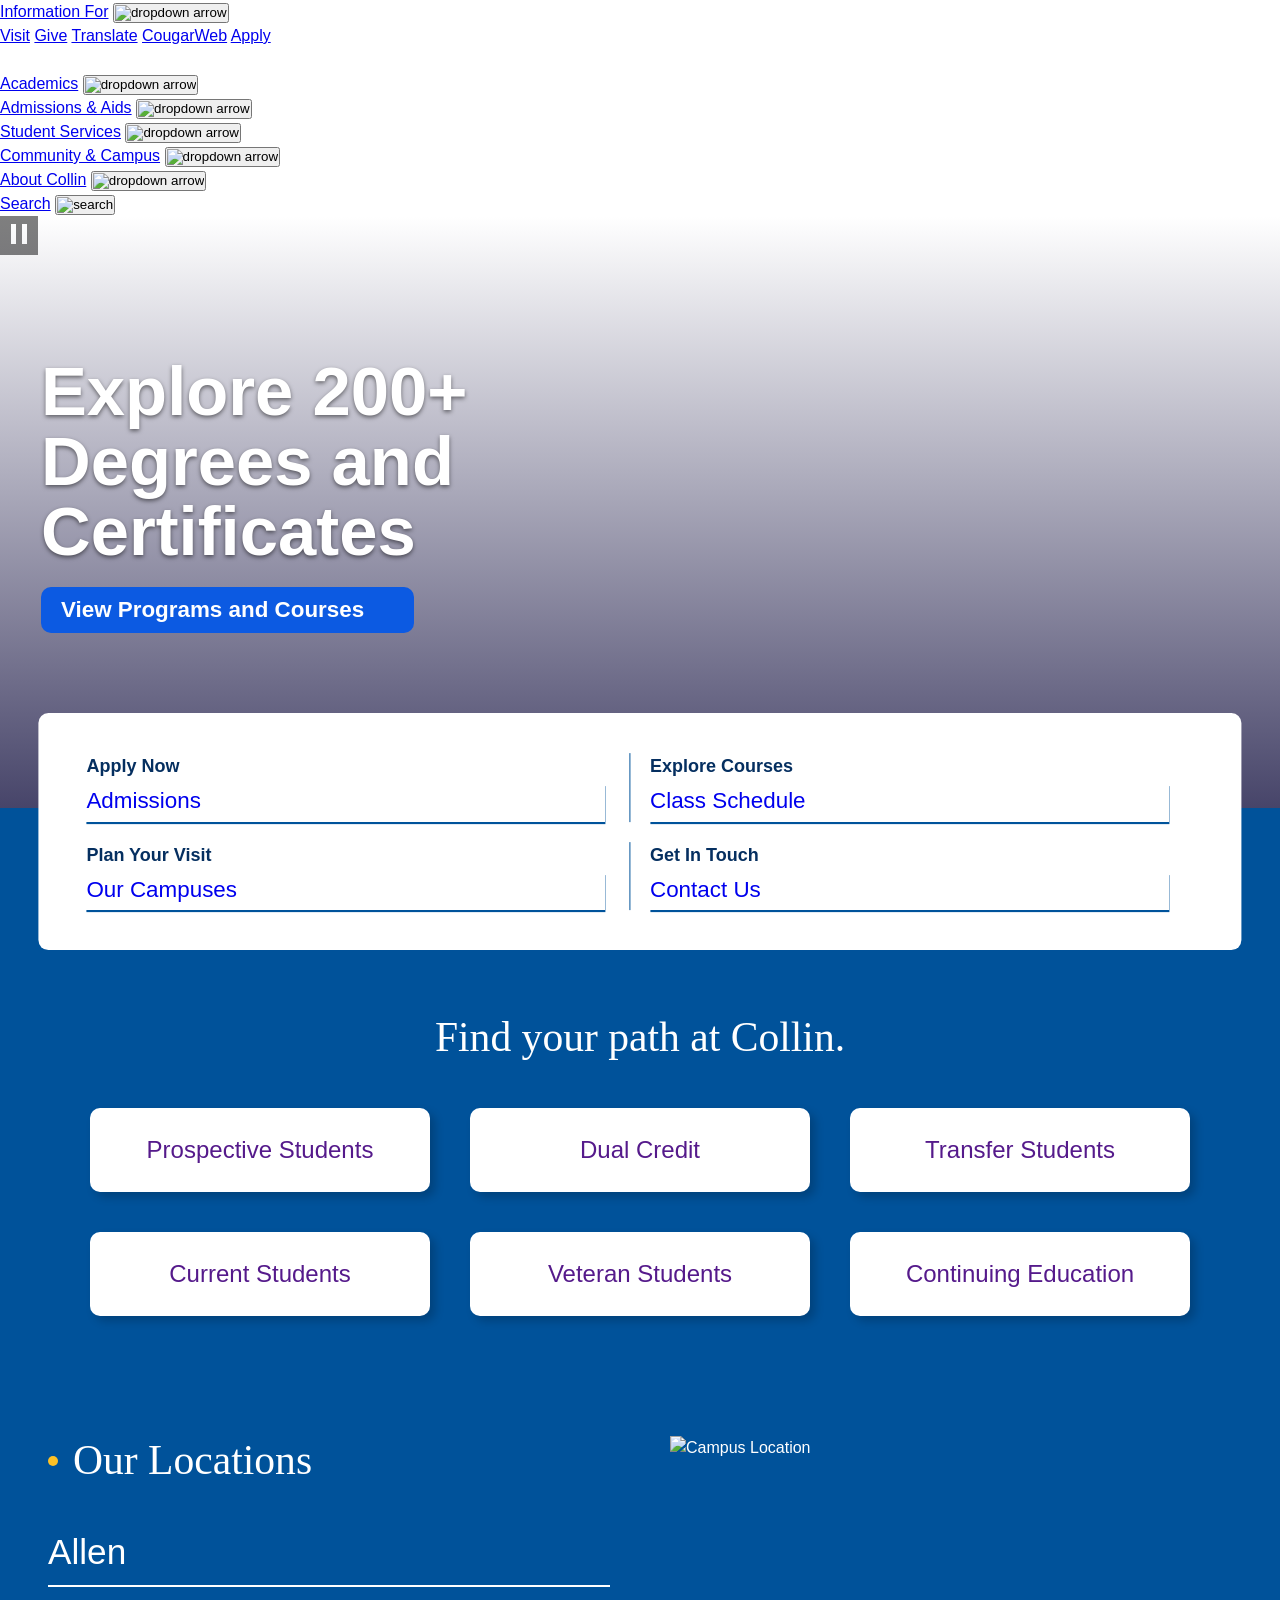
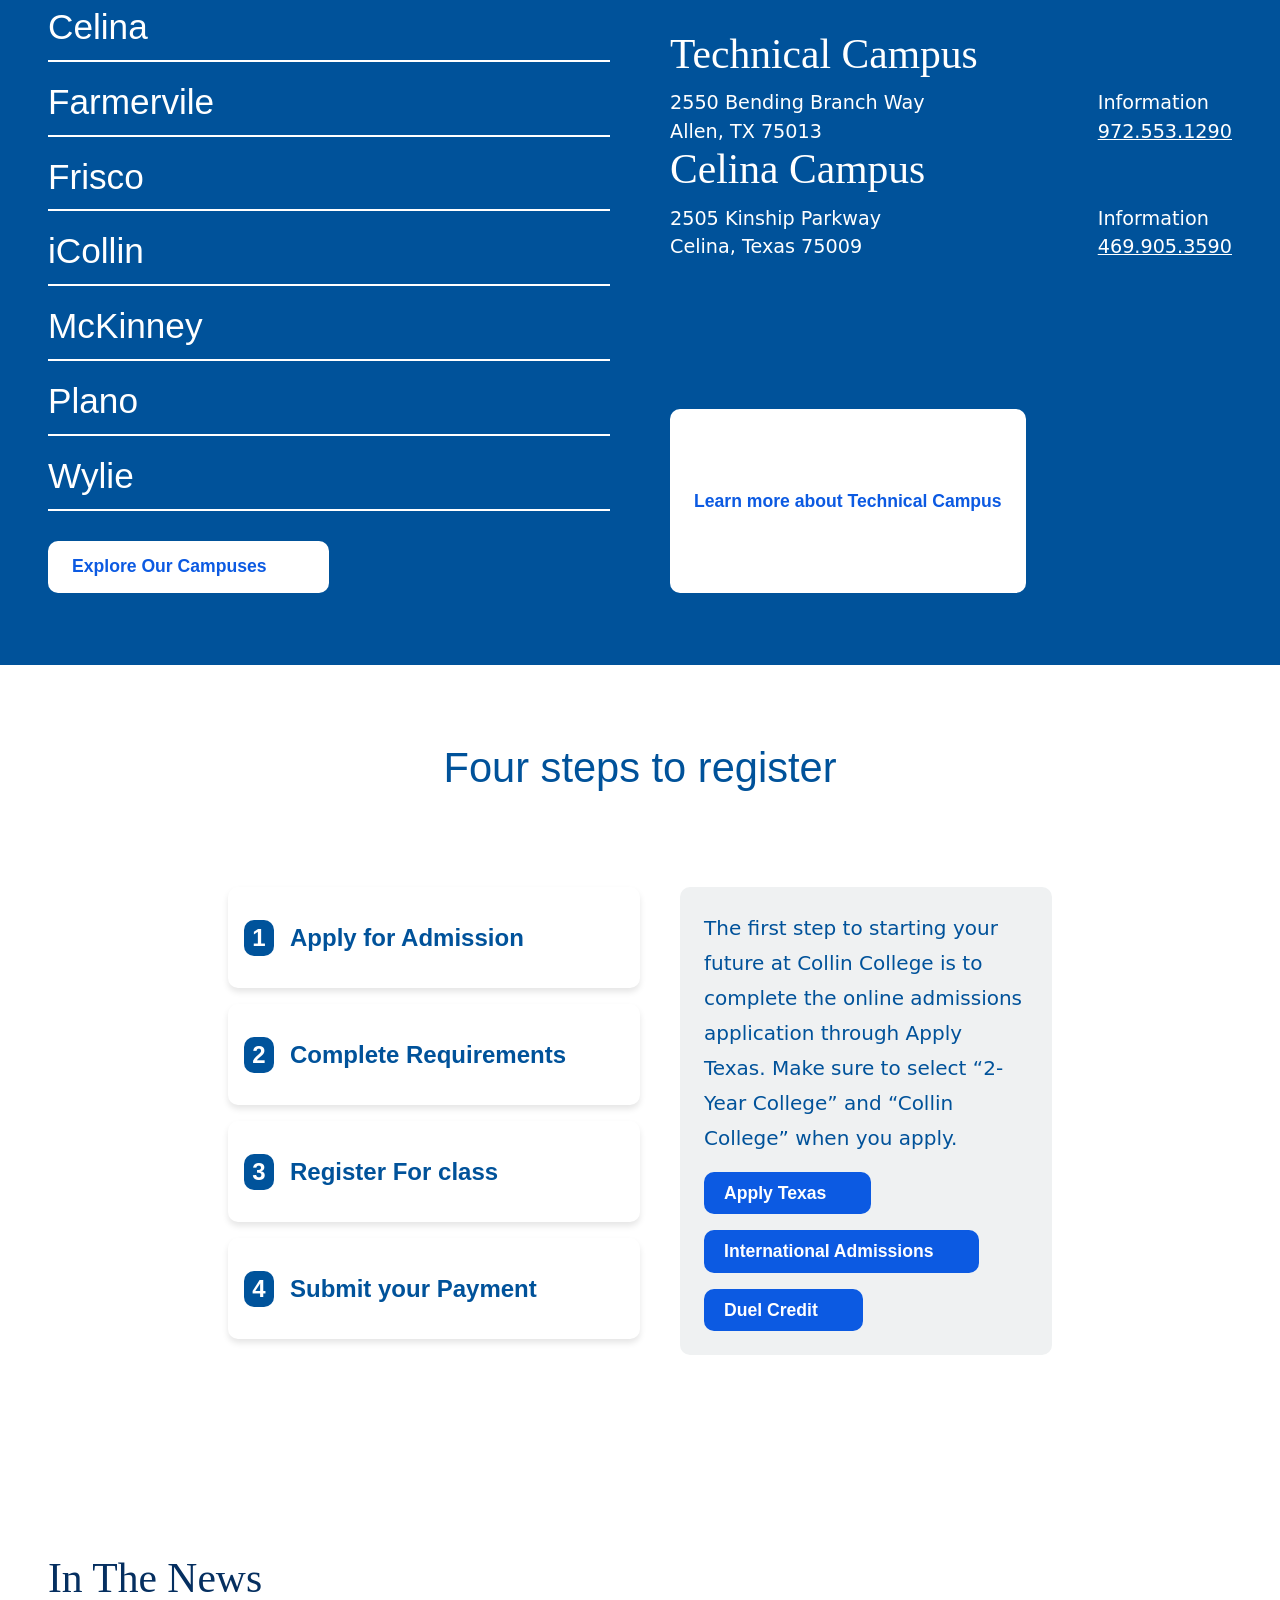
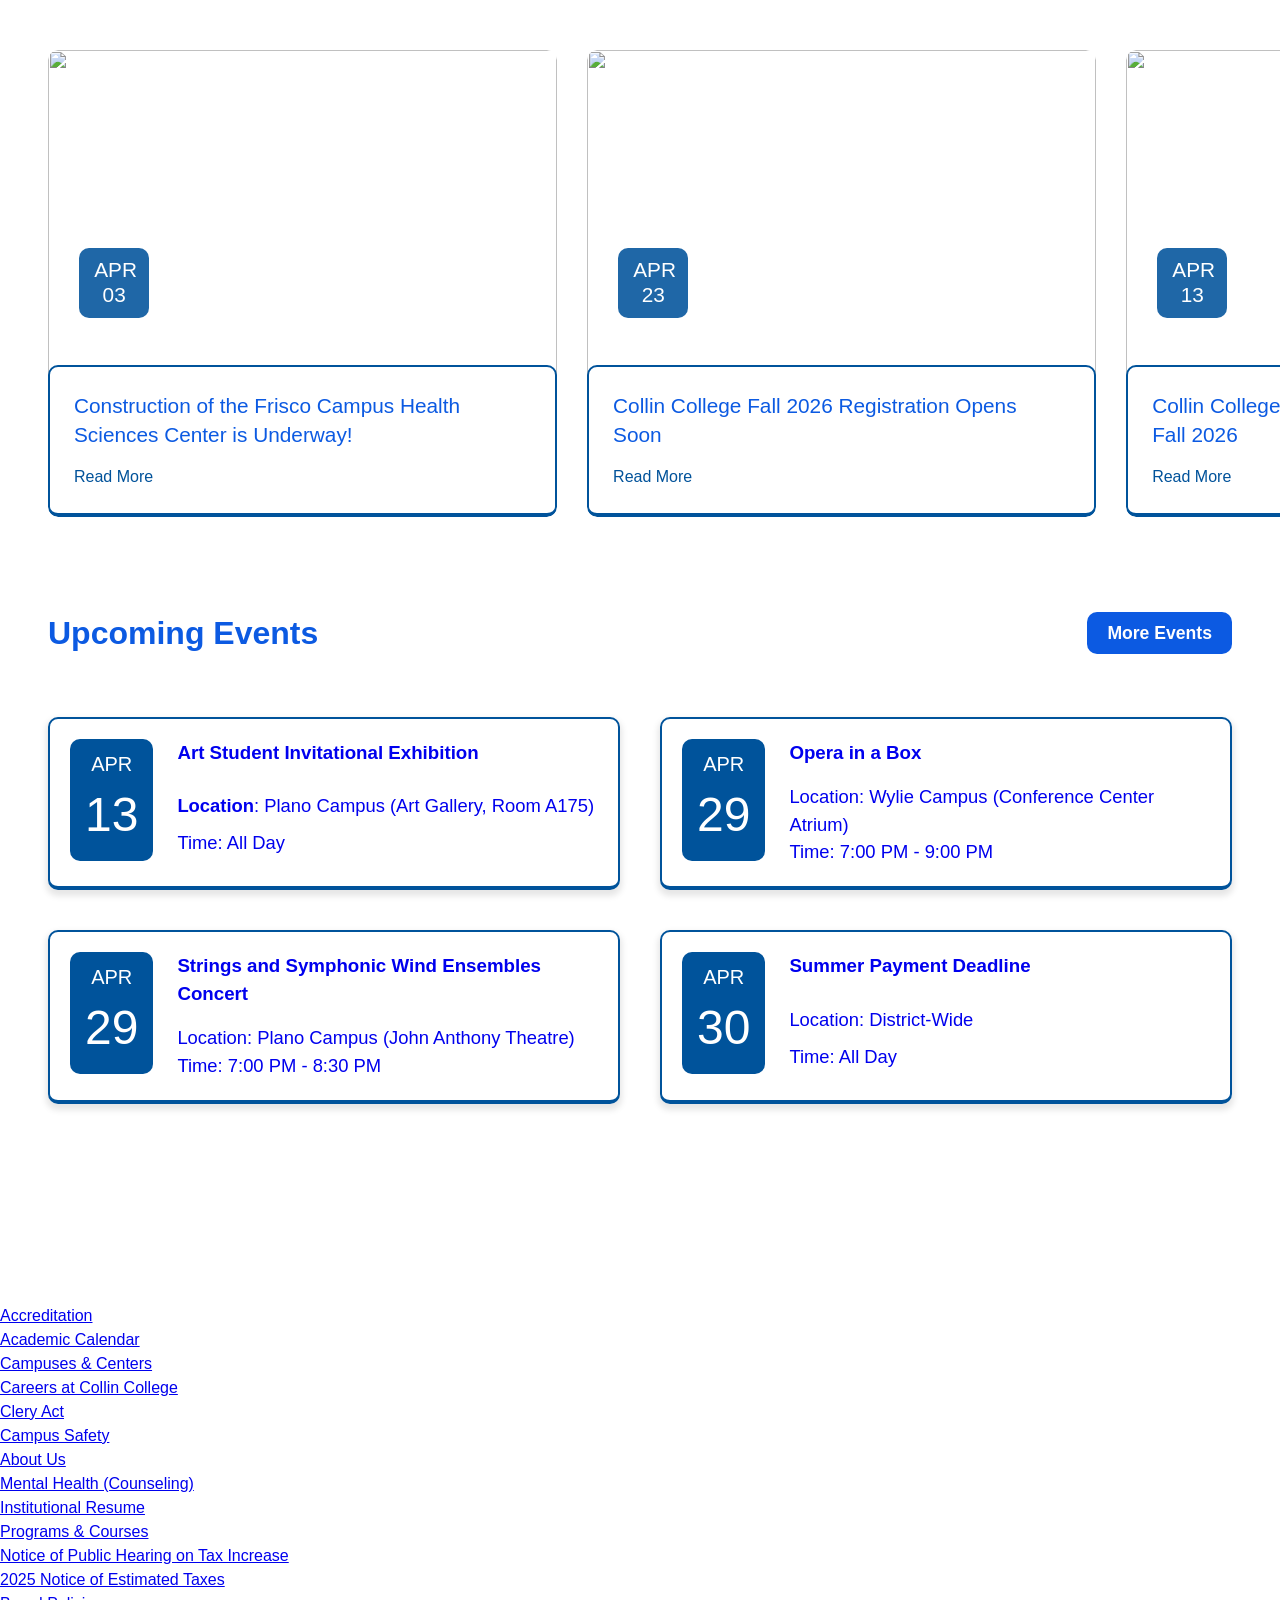
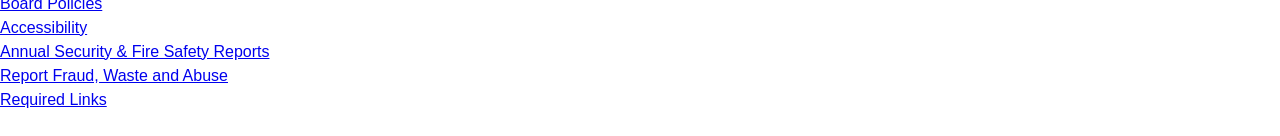
==== index.html @ 06399520 "123" ====
<!DOCTYPE html>
<html lang="en">
<head>
    <meta charset="UTF-8">
    <meta name="viewport" content="width=device-width, initial-scale=1.0">
    <title>Home | Collin College</title>
    <link rel="icon" type="image/x-icon" href="Resources/icons/weblogo.png">
    <link rel="stylesheet" href="style/base.css">
    <link rel="stylesheet" href="style/layout.css">
    <link rel="stylesheet" href="style/main.css"> 
</head>
<body>
    <div class="header">
        <div class="bar-links">
            <div class="bar__container">
                <div class="bar__group">
                    <a href="#">Information For</a>
                    <button class="bar-dropdown-button">
                        <img src="Resources/icons/right-arrow.png" alt="dropdown arrow">
                    </button>
                </div>
                <a href="#">Visit</a>   
                <a href="#">Give</a>
                <a href="#">Translate</a>
                <a href="CougarWeb.html" class="utility-bar-link ">CougarWeb</a>
                <a href="#" class="utility-bar-link ">Apply</a>
            </div>
        </div>

        <div class="header-contain">
            <a href="index.html">
                <img src="Resources/icons/logo.png" alt="">
            </a>
            <div class="header-items">
                <div class="main__links">
                    <a href="#">Academics</a>
                    <button class="links-dropdown-button">
                        <img src="Resources/icons/right-arrow.png" alt="dropdown arrow">
                    </button>
                </div>
                <div class="main__links">
                    <a href="#">Admissions & Aids</a>
                    <button class="links-dropdown-button">
                        <img src="Resources/icons/right-arrow.png" alt="dropdown arrow">
                    </button>
                </div>
                <div class="main__links">
                    <a href="#">Student Services</a>
                    <button class="links-dropdown-button">
                        <img src="Resources/icons/right-arrow.png" alt="dropdown arrow">
                    </button>
                </div>
                <div class="main__links">
                    <a href="#">Community & Campus</a>
                    <button class="links-dropdown-button">
                        <img src="Resources/icons/right-arrow.png" alt="dropdown arrow">
                    </button>
                </div>
                <div class="main__links">
                    <a href="About_us.html">About Collin</a>
                    <button class="links-dropdown-button">
                        <img src="Resources/icons/right-arrow.png" alt="dropdown arrow">
                    </button>
                </div>
                <div class="main__links">
                    <a href="#">Search</a>
                    <button class="links-dropdown-button">
                        <img src="Resources/icons/magnifying-glass.png" id="search-img" alt="search">
                    </button>
                </div>
                
            </div>
        </div>
    </div>
    
    <div class="gradient-banner">
        <div class="banner-video">
            <video src="Resources/Video/2026-spring-homepage.mp4" autoplay muted loop playsinline></video>
            <button class="operation" id="video-btn">
                <svg viewBox="0 0 20 20" class="line">
                    <polygon class="left-bar" points="2,0 7,0 7,20 2,20" fill="white"></polygon>
                    <polygon class="right-bar" points="13,0 18,0 18,20 13,20" fill="white"></polygon>
                </svg>
            </button>
        </div>
        <div class="banner-content"> 
            <h1>Explore 200+ Degrees and Certificates</h1>
            <button>View Programs and Courses
                <img src="Resources/icons/right-down.png" alt="">
            </button>
        </div>
    </div>

    <div class="quick-link">
        <div class="quick-link-contain">
            <div class="apply-now">
                <h2>Apply Now</h2>
                <a href="#">Admissions</a>
            </div>
            <div class="explore-courses">
                <h2>Explore Courses</h2>
                <a href="#">Class Schedule</a>
            </div>
            <div class="Plan-your-visit">
                <h2>Plan Your Visit</h2>
                <a href="#">Our Campuses</a>
            </div>
            <div class="get-in-touch">
                <h2>Get In Touch</h2>
                <a href="#">Contact Us</a>
            </div>
        </div>
    </div>

    <div class="feature">
        <div class="feature-container">
            <h3>Find your path at Collin.</h3>
        <ul>
            <li><a href="">Prospective Students</a></li>
            <li><a href="">Dual Credit</a></li>
            <li><a href="">Transfer Students    </a></li>
            <li><a href="">Current Students</a></li>
            <li><a href="">Veteran Students</a></li>
            <li><a href="">Continuing Education</a></li>
        </ul>
        </div>
        
    </div>

    <div class="location">
        <div class="locations">
            <h2>Our Locations</h2>
            <ul id="location-list">
                <li><a href="#" class="location-link active" data-image="Resources/Locations/location-allen.webp">Allen</a></li>
                <li><a href="#" class="location-link" data-image="Resources/Locations/location-celina.webp">Celina</a></li>
                <li><a href="#" class="location-link" data-image="Resources/Locations/location-farmersville.webp">Farmervile</a></li>
                <li><a href="#" class="location-link" data-image="Resources/Locations/location-frisco.webp">Frisco</a></li>
                <li><a href="#" class="location-link" data-image="Resources/Locations/location-icollin.webp">iCollin</a></li>
                <li><a href="#" class="location-link" data-image="Resources/Locations/location-mckinney.webp">McKinney</a></li>
                <li><a href="#" class="location-link" data-image="Resources/Locations/location-plano.webp">Plano</a></li>
                <li><a href="#" class="location-link" data-image="Resources/Locations/location-wylie.webp">Wylie</a></li>
            </ul>  
            <a class="special-link" href="">Explore Our Campuses
                <img src="Resources/icons/right-down.png" alt="">
            </a>
        </div>
        <div class="locations-detail">
            <div class="image-display-container">
                <img id="featured-image" src="Resources/images/allen.jpg" alt="Campus Location">
            </div>
            
            <div class="sublocation">
                <div class="locations-name">
                    <h3>Technical Campus</h3>
                </div>
                <div class="contact-info">
                    
                    <div class="address">
                        <p>2550 Bending Branch Way</p>
                        <p>Allen, TX 75013</p>
                    </div>
                    <div class="phone-number">
                        <p>Information</p>
                        <a href="#">972.553.1290</a>
                    </div>
                </div> 

                <div class="locations-name">
                    <h3>Celina Campus</h3>
                </div>
                <div class="contact-info">
                    
                    <div class="address">
                        <p>2505 Kinship Parkway</p>
                        <p>Celina, Texas 75009</p>
                    </div>
                    <div class="phone-number">
                        <p>Information</p>
                        <a href="#">469.905.3590</a>
                    </div>
                </div> 

                
                
            </div>
            <a href="#" class="btn-more">Learn more about Technical Campus</a>
        </div>
    </div>

    <div class="instruction">
        <h3>Four steps to register</h3>
        <div class="steps-container">
            <div class="steps-list">
                <button class="tab-btn active">Apply for Admission</button>
                <button class="tab-btn">Complete Requirements</button>
                <button class="tab-btn">Register For class</button>
                <button class="tab-btn">Submit your Payment</button>
            </div>

            <div class="steps-detail">
                <div class="steps-content tab-content active">
                    <p>The first step to starting your future at Collin College is to 
                    complete the online admissions application through Apply Texas.  
                    Make sure to select “2-Year College” and “Collin College” when you apply.</p>
                    <a href="#">Apply Texas
                        <img src="Resources/icons/right-down.png" alt="">
                    </a>
                    <a href="#">International Admissions
                        <img src="Resources/icons/right-down.png" alt="">
                    </a>
                    <a href="#">Duel Credit
                        <img src="Resources/icons/right-down.png" alt="">
                    </a>
                </div>

                <div class="steps-content tab-content">
                    <p>After you have applied for admission, we will need some
                        additional documents. We will contact you directly so 
                        you know exactly what we need.</p>
                    <a href="#">New Student Orientation
                        <img src="Resources/icons/right-down.png" alt="">
                    </a>
                    <a href="#">Testing
                        <img src="Resources/icons/right-down.png" alt="">
                    </a>
                    <a href="#">Meningitis Vaccination
                        <img src="Resources/icons/right-down.png" alt="">
                    </a>
                    <a href="#">Transcripts
                        <img src="Resources/icons/right-down.png" alt="">
                    </a>
                </div>

                <div class="steps-content tab-content">
                    <p>Once you have been admitted, college staff will help you determine 
                        which assessments will help you in enrolling for classes. 
                        Assessment tests in reading, writing and mathematics can help make sure 
                        you get in the right classes.</p>
                    <a href="#">Connect With Us
                        <img src="Resources/icons/right-down.png" alt="">
                    </a>
                    <a href="#">View the Class Schedule
                        <img src="Resources/icons/right-down.png" alt="">
                    </a>
                    <a href="#">View Registration Dates/Deadlines
                        <img src="Resources/icons/right-down.png" alt="">
                    </a>
                    <a href="#">Register Now
                        <img src="Resources/icons/right-down.png" alt="">
                    </a>
                </div>

                <div class="steps-content tab-content">
                    <p>Once you have registered for your classes, you will need to make sure 
                        your tuition and fees are paid for.</p>
                    <a href="#">Tuition and Fees
                        <img src="Resources/icons/right-down.png" alt="">
                    </a>
                    <a href="#">Payment Deadlines
                        <img src="Resources/icons/right-down.png" alt="">
                    </a>
                    <a href="#">Scholarships
                        <img src="Resources/icons/right-down.png" alt="">
                    </a>
                </div>
                
            </div>
        </div>   
    </div>

    <div class="feed-section">
        <div class="feed-article-container">
            <div class="feed-header">
                <h2>In The News</h2>
                <a href="#">More News
                    <img src="Resources/icons/right-down.png" alt="">
                </a>
            </div>
            
            <div class="article-list">
                <a href="News/New_1.html" style="text-decoration: none; color: inherit;" target="_blank">
                    <div class="feed-article">
                        <div class="feed-image-date">APR 03</div>
                        <img src="Resources/Locations/frisco-campus-health-science-center.png" alt="">
                        <div class="feed-data">
                            <p>Construction of the Frisco Campus Health Sciences Center is Underway!</p>
                            <span>Read More</span>
                        </div>
                    </div>
                </a>

                <a href="News/New_2.html" style="text-decoration: none; color: inherit;" target="_blank">
                    <div class="feed-article">
                        <div class="feed-image-date">APR 23</div>
                        <img src="Resources/Locations/checspring.jpeg" alt="">
                        <div class="feed-data">
                            <p>Collin College Fall 2026 Registration Opens Soon</p>
                            <span>Read More</span>
                        </div>
                    </div>
                </a>
                

                <a href="News/New_3.html" style="text-decoration: none; color: inherit;" target="_blank">
                    <div class="feed-article">
                        <div class="feed-image-date">APR 13</div>
                        <img src="Resources/Locations/checspring.jpeg" alt="">
                        <div class="feed-data">
                            <p>Collin College to Offer Three New Programs in Fall 2026</p>
                            <span>Read More</span>
                        </div>
                    </div>
                </a>
            </div>  
        </div>
    </div>

    <div class="upcoming-event">
        <div class="event-header">
            <h3>Upcoming Events</h3>
            <a href="#">More Events</a>
        </div>

        <div class="events-feed-listing">
            <a href="#">
                <time datetime="2026-04-13" class="event-card-date">
                    <span class="card-month">APR</span>
                    <span class="card-day">13</span>
                </time>
                <div class="event-info">
                    <h3>Art Student Invitational Exhibition</h3>
                    <p class="event-card-detail"> <strong>Location</strong>: Plano Campus (Art Gallery, Room A175)</p>
                    <p class="event-card-detail">Time: All Day</p>
                </div>
            </a>
            
            <a href="#">
                <time datetime="2026-04-27" class="event-card-date">
                    <span class="card-month">APR</span>
                    <span class="card-day">29</span>
                </time>
                <div class="event-info">
                    <h3>Opera in a Box</h3>
                    <p class="event-card-detail">Location: Wylie Campus (Conference Center Atrium)</p>
                    <p class="event-card-detail">Time: 7:00 PM - 9:00 PM</p>
                </div>
            </a>


            <a href="#">
                <time datetime="2026-04-28" class="event-card-date">
                    <span class="card-month">APR</span>
                    <span class="card-day">29</span>
                </time>
                <div class="event-info">
                    <h3>Strings and Symphonic Wind Ensembles Concert</h3>
                    <p class="event-card-detail">Location: Plano Campus (John Anthony Theatre)</p>
                    <p class="event-card-detail">Time: 7:00 PM - 8:30 PM</p>
                </div>
            </a>

            <a href="#">
                <time datetime="2026-04-29" class="event-card-date">
                    <span class="card-month">APR</span>
                    <span class="card-day">30</span>
                </time>
                <div class="event-info">
                    <h3>Summer Payment Deadline</h3>
                    <p class="event-card-detail">Location: District-Wide</p>
                    <p class="event-card-detail">Time: All Day</p>
                </div>
            </a>
        
        </div>
    </div>
</body>

<footer>
    <div class="prefooter">
        <h2>Start Your Journey Today.</h2>
        <div class="prefooter-links">
            <a>Explore Programs
                <img src="Resources/icons/right-arrow.png" alt="">
            </a>

            <a>Apply Today
                <img src="Resources/icons/right-arrow.png" alt="">
            </a>

            <a>Plan Your Vist
                <img src="Resources/icons/right-arrow.png" alt="">
            </a>
        </div>
    </div>
    <div class="footer-container">
        <div class="footer-logo">
            <img src="Resources/icons/3f1a95c7af1e794cbfc929ef2177c0ddf2dcd203.png" alt="">
            <p>Since offering its first classes at area high schools in 1985, 
                Collin College has expanded to 10 locations and iCollin.</p>
        </div>

        <div class="footer-primary">
            <ul>
                <li><a href="#">Accreditation</a></li>
                <li><a href="#">Academic Calendar</a></li>
                <li><a href="#">Campuses & Centers</a></li>
                <li><a href="#">Careers at Collin College</a></li>
                <li><a href="#">Clery Act</a></li>
                <li><a href="#">Campus Safety</a></li>
                <li><a href="About_us.html">About Us</a></li>
                <li><a href="#">Mental Health (Counseling)</a></li>
                <li><a href="#">Institutional Resume</a></li>
                <li><a href="#">Programs & Courses</a></li>
                <li><a href="#">Notice of Public Hearing on Tax Increase</a></li>
                <li><a href="#">2025 Notice of Estimated Taxes</a></li>
            </ul>
        </div>

        <div class="footer-secondary">
            <ul>
                <li><a href="#">Board Policies</a></li>
                <li><a href="#">Accessibility</a></li>
                <li><a href="#">Annual Security & Fire Safety Reports</a></li>
                <li><a href="#">Report Fraud, Waste and Abuse</a></li>
                <li><a href="#">Required Links</a></li>
            </ul>
            <div class="copyright">
                <p>© 2025 Collin College. All Rights Reserved.</p>
            </div>
        </div>
    </div>
</footer>
<script src="main.js"></script>
</html>
---- style/base.css ----
:root {
    --primary-background-color: rgba(12, 90, 226);
    --secondary-background-color: rgba(0, 82, 154);
    --sub-color: rgba(255, 204, 115);
}

*{
    box-sizing: border-box;
    margin: 0;
    padding: 0;
}

body {
    font-family: 'Franklin Gothic Medium', 'Arial Narrow', Arial, sans-serif;
    color:white;
    line-height: 1.5;

    min-height: 100vh;
    overflow-x: hidden;
    background-color: white;
}
---- style/main.css ----
/* Video */

.gradient-banner {
    .banner-video {
        position: relative; 
        width: 100%;
        height: 592px;

        .operation {
            display: inline-block;
            position: absolute;
            align-items: center;
            justify-content: center;
            top: 0px;
            left: 0px;
            background: rgba(0, 0, 0, 0.5);
            border: none;
            padding: 8px;
            cursor: pointer;

            width: auto;
            height: auto;
            min-width: 0;
            min-height: 0;

            svg {
                width: 22px;
                height: 20px;
            }
        }

        & video {
            width: 100%;
            height: 592px;
            object-fit: cover;
        }

        &::after {
            content: '';
            position: absolute;
            background: linear-gradient(to top, rgba(25, 22, 68, 0.8) 0%, transparent 100%);
            bottom: 0;
            left: 0;
            width: 100%;
            height: 100%; 
            pointer-events: none;
        }
    }

    .banner-content {
        position: absolute;
        justify-content: flex-start;
        color: white; 

        top: 55%;
        left: 25.7%;
        width: 45%;
        transform: translate(-50%, -50%);
        z-index: 2; 
        text-align: left;
        line-height: 70px; 

        & h1 {
            font-size: 4.3rem;
            font-weight: bold;
            margin-bottom: 20px;
            text-shadow: 0px 2px 4px rgba(0, 0, 0, 0.5);
        }

        & button {
            display: flex;
            justify-content: space-between;
            background-color: var(--primary-background-color);
            color: white;
            font-weight: bold;
            font-family: Arial, Helvetica, sans-serif;
            font-size: 1.4rem;

            border-radius: 10px;
            border: 0;
            margin: 20px 0 0 0;
            padding: 10px 20px 10px 20px;
            cursor: pointer;
            transition: background-color 0.3s ease;

            &:hover {
                background-color: rgb(7, 42, 104);
            }
        }

        & img {
            width: 30px;
            transform: rotate(-90deg);
            filter: invert(100%) brightness(100%);
        }
    }
}

/* Quick links */

.quick-link {
    position: relative;
    width: 100%;
    padding-bottom: 150px;
    background-color: var(--secondary-background-color);

    .quick-link-contain {
        display: grid;
        position: absolute;
        justify-content: center;
        background-color: white;
        left: 50%;
        width: 94%;
        padding: 40px 48px;
        border-radius: 10px;
        transform: translateX(-50%) translateY(-40%);
        grid-template-columns: repeat(2, 1fr);
        grid-template-rows: repeat(2, 1fr);
        gap: 20px;

        & > div {
            color: #052f60;
            border-right: 1px solid rgba(0, 83, 155);
            padding: 0 24px 0 0;

            h2 {
                font-size: 18px;
            }

            &:nth-child(2n) {
                border-right: none;
            }

            a {
                display: flex;
                justify-content: space-between;
                align-items: center;
                box-sizing: border-box;
                font-size: 1.4rem;
                text-decoration: none;
                margin: 4px 0 0;
                padding: 0 0 4px;
                width: 100%;
                width: 100%;      
                box-shadow: 0 2px 0 0 rgba(0, 83, 155);
                transition: border-bottom 0.1s ease;

                &:hover {
                    box-shadow: 0 4px 0 0 rgba(0, 83, 155);
                }

                &::after {
                    content: "";
                    display: inline-block;
                    width: 25px;
                    height: 25px; 
                    background-image: url("icons/right-arrow.png");
                    background-size: contain;
                    filter: invert(14%) sepia(91%) saturate(2852%) hue-rotate(202deg) brightness(91%) contrast(105%);
                }
            }
        }
    }
}

/* Feature */

.feature {
    width: 100%;
    padding: 48px 0;
    background-color: var(--secondary-background-color);

    .feature-container {
        max-width: 1100px;
        margin: 0 auto;
        width: 90%;
    }

    h3 {
        text-align: center;
        font-family: 'Larken', Georgia, Cambria, 'Times New Roman', ui-serif, serif;
        font-size: clamp(1.7rem, calc(1.8rem + 1vw), 3rem); 
        font-weight: 400;
        color: white;
        flex: 1;
    }

    ul {
        display: grid;
        justify-content: center;
        grid-template-columns: repeat(3, 1fr);
        gap: 40px;
        margin: 40px 0 0 ;
        list-style-type: none;

        li > a {
            display: block;
            width: 100%;
            height: 100%;
            text-decoration: none;
            background-color: white;
            font-size: 1.5rem;
            text-align: center;
            padding: 24px 16px;
            box-sizing: border-box;
            border-radius: 10px;
            box-shadow: 5px 5px 10px rgb(0, 0,0, 0.2);
            transition: background-color 0.3s ease, color 0.3s ease;

            &:hover {
                color: white;
                background-color: var(--primary-background-color);
            }
        }
    }
}

/* Locations */

.location {
    display: grid;
    grid-template-columns: repeat(2, 1fr);
    gap: 60px;
    padding: 72px 48px;
    margin: 0;
    background-color: var(--secondary-background-color);

    .locations {
        h2 {
            display: flex;
            align-items: center;
            position: relative;
            max-width: 95rem;
            margin: 0 auto;
            padding-bottom: 40px;
            font-size: clamp(1.7rem, calc(1.8rem + 1vw), 3rem);
            font-weight: 500;
            font-family: 'Larken', Georgia, Cambria, 'Times New Roman', ui-serif, serif;
            line-height: 1.2;

            &::before {
                content: "";
                display: inline-block;
                width: 10px;
                height: 10px;
                border-radius: 50%;
                background-color: #fdc126;
                margin-right: 15px;
                flex-shrink: 0;
                animation: blink 1.5s infinite ease-in-out;
            }
        }

        ul li {
            list-style: none;
            box-shadow: 0 2px 0 0 white;
            margin-bottom: 16px;
            padding-bottom: 6px;
            cursor: pointer;

            a {
                display: block; 
                text-decoration: none;
                color: white;
                font-size: 2.2rem;
            }

            &:hover {
                box-shadow: 0 3px 0 0 yellow;
            }

        }
       
        .special-link {
            display: inline-flex;
            justify-content: center;
            align-items: center;
            gap: 8px;
            margin-top: 16px;
            padding: 12.8px 24px;
            border-radius: 10px;
            background-color: white;
            color: var(--primary-background-color);
            text-decoration: none;
            font-weight: bold;
            font-family: Arial, Helvetica, sans-serif;
            font-size: 1.1rem;
            cursor: pointer;
            transition: color 0.3s ease, background-color 0.3s ease;
            
            img {
                width: 30px;
                transform: rotate(-90deg);
                filter: invert(14%) sepia(91%) saturate(2852%) hue-rotate(202deg) brightness(91%) contrast(105%);
                transition: filter 0.3s ease;
            }

            &:hover {
                color: white;
                background-color: var(--primary-background-color);
                
                img {
                    filter: brightness(0) invert(1);
                }
            }
        }
    }

    .locations-detail {
        display: grid;

        img {
            margin: 0 0 40px;
            width: 118vh;
            height: 85vh;
        }

        

        .sublocation {

            .locations-name {
                h3 {
                    margin: 0 0 12px;
                    display: inline-block;
                    line-height: 1.1;
                    font-family: 'Larken', Georgia, Cambria, 'Times New Roman', ui-serif, serif;
                    font-size: clamp(1.7rem, calc(1.8rem + 1vw), 3rem); 
                    font-weight: 500;
                    color: white;
                }
            }

            .contact-info {
                display: flex;
                justify-content: space-between;

                .address, .phone-number {
                    font-size: 1.2rem;
                    font-family: system-ui, -apple-system, BlinkMacSystemFont, 'Segoe UI', Roboto, Oxygen, Ubuntu, Cantarell, 'Open Sans', 'Helvetica Neue', sans-serif;
                }

                .phone-number a{
                    color: white;
                    transition: text-decoration 0.1s ease;

                    &:hover {
                        text-decoration: none;
                    }
                }
            }
        }

        .btn-more {
            display: inline-flex;
            width: fit-content;
            text-decoration: none;
            gap: 8px;
            color: var(--primary-background-color);
            background-color: white;
            margin: 16px 0 0;
            padding: 12.8px 24px;
            border-radius: 10px;
            font-weight: bold;
            font-family: Arial, Helvetica, sans-serif;
            font-size: 1.1rem;
            cursor: pointer;
            justify-content: center;
            align-items: center;
            transition: background-color 0.3s ease, color 0.3s ease;

            &:hover {
                color: white;
                background-color: var(--primary-background-color);
            }
        }
    }
}

/* Instruction */

.instruction {
    box-sizing: border-box;
    background-image: url(../Resources/icons/abstract-luxury-white-and-grey-wave-shape-with-gold-stripes-lines-background-free-vector.webp);
    background-size: cover;
    background-position: center;
    padding: 72px 180px;

    h3 {
        color: var(--secondary-background-color);
        font-family:'Franklin Gothic Medium', 'Arial Narrow', Arial, sans-serif;
        font-weight: 500;
        text-align: center;
        font-size: 2.6rem;
        padding: 0 0 40px;
    }

    .steps-container {
        display: grid;
        grid-template-columns: repeat(2, 1fr);
        border-radius: 10px;
        padding: 48px;
        background-color: white;

        .steps-list {
            display: grid;
            counter-reset: step-counter;

            button {
                background-color: transparent;
                margin: 0 0 16px;
                padding: 16px;
                width: 100%;
                color: var(--secondary-background-color);
                border: 0 solid #ccc;
                border-radius: 10px;
                transition: box-shadow 0.3s ease;
                box-shadow: 0 4px 6px rgba(0, 0, 0, 0.1);
                cursor: pointer;
                font-weight: bold;
                text-align: left;
                font-size: 1.5rem;
                line-height: 1.5;

                &:before {
                    display: inline-block;
                    counter-increment: step-counter; 
                    content: counter(step-counter);   
                    background-color: #00539B; 
                    color: #ffffff;  
                    margin: 0 16px 0 0;
                    border-radius: 10px;
                    font-weight: bold;
                    text-align: center;
                    min-width: 30px;
                }

                &:hover, &:focus{
                    border: 2px solid #0056b3;
                    border-bottom: 5px solid #0056b3;
                    box-shadow: 0 6px 12px 2px rgba(0, 0, 0, 0.15);
                }

                &:active {
                    border: 2px solid #0056b3;
                    border-bottom: 5px solid #006bdd;
                }
            }
        }

        .steps-detail {
            padding: 0 0 0 40px;

            .steps-content {
                display: grid;
                background-color: rgb(239, 241, 242);
                padding: 24px;
                border-radius: 10px;

                p {
                    color: var(--secondary-background-color);
                    font-size: 20px;
                    font-family: system-ui, -apple-system, BlinkMacSystemFont, 'Segoe UI', Roboto, Oxygen, Ubuntu, Cantarell, 'Open Sans', 'Helvetica Neue', sans-serif;
                    font-weight: 400;
                    line-height: 35px;
                }

                a {
                    display: flex;
                    width: fit-content;
                    align-items: center;
                    justify-content: space-between;
                    background-color: var(--primary-background-color);
                    color: white;
                    font-weight: bold;
                    font-family: Arial, Helvetica, sans-serif;
                    font-size: 1.1rem;
                    text-decoration: none;
                    border-radius: 10px;
                    border: 0;
                    margin: 16px 0 0 0;
                    padding: 8px 20px;
                    cursor: pointer;
                    transition: background-color 0.3s ease;

                    &:hover {
                        background-color: rgb(7, 42, 104);
                    }

                    img {
                        transform: rotate(-90deg);
                        filter: invert(100%) brightness(100%);
                        width: 25px;
                    }
                }

                &.tab-content {
                    display: none;

                    &.active {
                        display: block; 
                    }
                }
            }
        }
    }
}

/* Feed section */

.feed-section {
    background-color: white;
    box-sizing: border-box;

    .feed-article-container {
        display: grid;
        padding: 0 48px;
        margin: 72px 0 ;

        .feed-header {
            display: grid;
            justify-content: space-between;
            align-items: center;
            grid-template-columns: 1fr auto;
            padding: 0 0 40px;

            h2 {
                color: rgba(5, 47, 96);
                font-size: clamp(1.7rem, calc(1.8rem + 1vw), 3rem);
                font-weight: 500;
                font-family: 'Larken', Georgia, Cambria, 'Times New Roman', ui-serif, serif;
            }

            a {
                display: flex;
                width: fit-content;
                align-items: center;
                justify-content: space-between;
                background-color: var(--primary-background-color);
                color: white;
                font-weight: bold;
                font-family: Arial, Helvetica, sans-serif;
                font-size: 1.1rem;
                text-decoration: none;

                border-radius: 10px;
                border: 0;
                margin: 16px 0 0 0;
                padding: 8px 20px;
                cursor: pointer;
                transition: background-color 0.3s ease;

                &:hover {
                    background-color: rgb(7, 42, 104);
                }

                img {
                transform: rotate(-90deg);
                filter: invert(100%) brightness(100%);
                width: 25px;
                }
            }
        }

        .article-list {
            display: grid;
            grid-template-columns: 1fr 1fr 1fr;    
            /* grid-template-rows: 1fr;     */
            align-items: stretch;
            gap: 30px;

            .feed-article {
                position: relative;
                transition: box-shadow 0.3s ease-in-out, transform 0.3s ease;
                overflow: hidden;
                border-radius: 10px;
                
                &:hover{
                    box-shadow: 0 10px 20px 4px rgba(0, 0, 0, 0.2);
                    transform: translateY(-5px);    
                }

                img {
                    display: block;
                    height: 350px;
                    top: -1px;
                    width: 100%;
                    aspect-ratio: 16 / 11;
                    object-fit: cover;
                    border-radius: 10px 10px 0 0;  
                }

                .feed-image-date {
                    display: inline-block;
                    position: absolute;
                    top: 50%;
                    left: 13%;
                    transform: translate(-50%, -50%);
                    z-index: 2; 
                    text-align: left;
                    line-height: 1.2; 
                    white-space: wrap;
                    width: 70px;
                    text-align: center;

                    background-color: #00539BE0;
                    border-radius: 10px;
                    padding: 10px 15px;
                    font-size: 1.3rem;
                }

                .feed-data {
                    position: relative;
                    display: block;
                    background-color: white;
                    margin: -35px auto 0 auto;
                    padding: 24px;
                    border-radius: 10px;                    
                    border-radius: 10px;
                    border: 2px solid #00539B;
                    border-bottom: 4px solid #00539B;

                    p {
                        color: var(--primary-background-color);
                        font-size: 1.3rem;
                        line-height: 1.4;
                    }

                    span {
                        display: flex;
                        color: var(--secondary-background-color);
                        margin: 16px 0 0;
                        align-items: center;

                    }
                }
            }
        }

    }
}

/* Events */

.upcoming-event {
    box-sizing: border-box;
    display: grid;
    
    grid-template-rows: 2fr;
    background-color: white;
    padding: 0 48px 20px;
    margin: 72px 0 ;

    .event-header {
        display: flex;
        justify-content: space-between;
        align-items: center;
        padding: 20px 0;

        h3 {
            color: var(--primary-background-color);
            font-family: "Atkinson Hyperlegible", sans-serif;
            font-weight: 600;
            font-size: 2rem;
        }

        a {
            text-decoration: none;
            display: flex;
            width: fit-content;
            align-items: center;
            justify-content: space-between;
            background-color: var(--primary-background-color);
            color: white;
            font-weight: bold;
            font-family: Arial, Helvetica, sans-serif;
            font-size: 1.1rem;
            text-decoration: none;

            border-radius: 10px;
            border: 0;
            padding: 8px 20px;
            cursor: pointer; 
            transition: background-color 0.3s ease;

            &:hover {
                background-color: rgb(7, 42, 104);
            } 
        }   
    }

    .events-feed-listing {
        display: grid;
        grid-template-columns: repeat(2, 1fr);
        grid-template-rows: repeat(2, 1fr);
        gap: 40px;
        margin: 40px 0 0;
    

        a {
            display: flex;
            border-radius: 10px;
            padding: 20px;
            text-decoration: none; 
            border: 2px solid #00539B;
            border-bottom: 4px solid #00539B;
            box-shadow: 0 4px 6px 2px rgba(0, 0, 0, 0.1);
            overflow: hidden;
            transition: box-shadow 0.3s ease-in-out, 
                        transform 0.3s ease;
            
            &:hover{
                box-shadow: 0 10px 20px 4px rgba(0, 0, 0, 0.2);
                transform: translateY(-5px); 
                
                time {
                    background-color: var(--primary-background-color);
                }
            }
            
            
            time {
                display: inline-flexbox;
                height: fit-content; 
                flex-direction: column;            
                text-align: center;
                
                color: white;
                border-radius: 10px;
                padding: 10px 15px;
                font-size: 2rem;
                background-color: #00539B;

                transition: background-color 0.3s ease;

                .card-month {
                    display: block;
                    font-size: 1.25rem;
                }

                .card-day {
                    margin: 0 0 8px;
                    font-size: 3rem;
                }
            }

            .event-info{
                display: grid;
                padding: 0 0 0 24px;

                h3 {
                    padding: 0 0 16px;
                }

                p {
                    font-size: 1.15rem;
                    
                    
                }
            }
        }
    }
}

@keyframes blink {
    0%, 100% {
        opacity: 0.5; 
        transform: scale(0.9); 
    }
    50% {
        opacity: 1; 
        transform: scale(1); 
    }
}
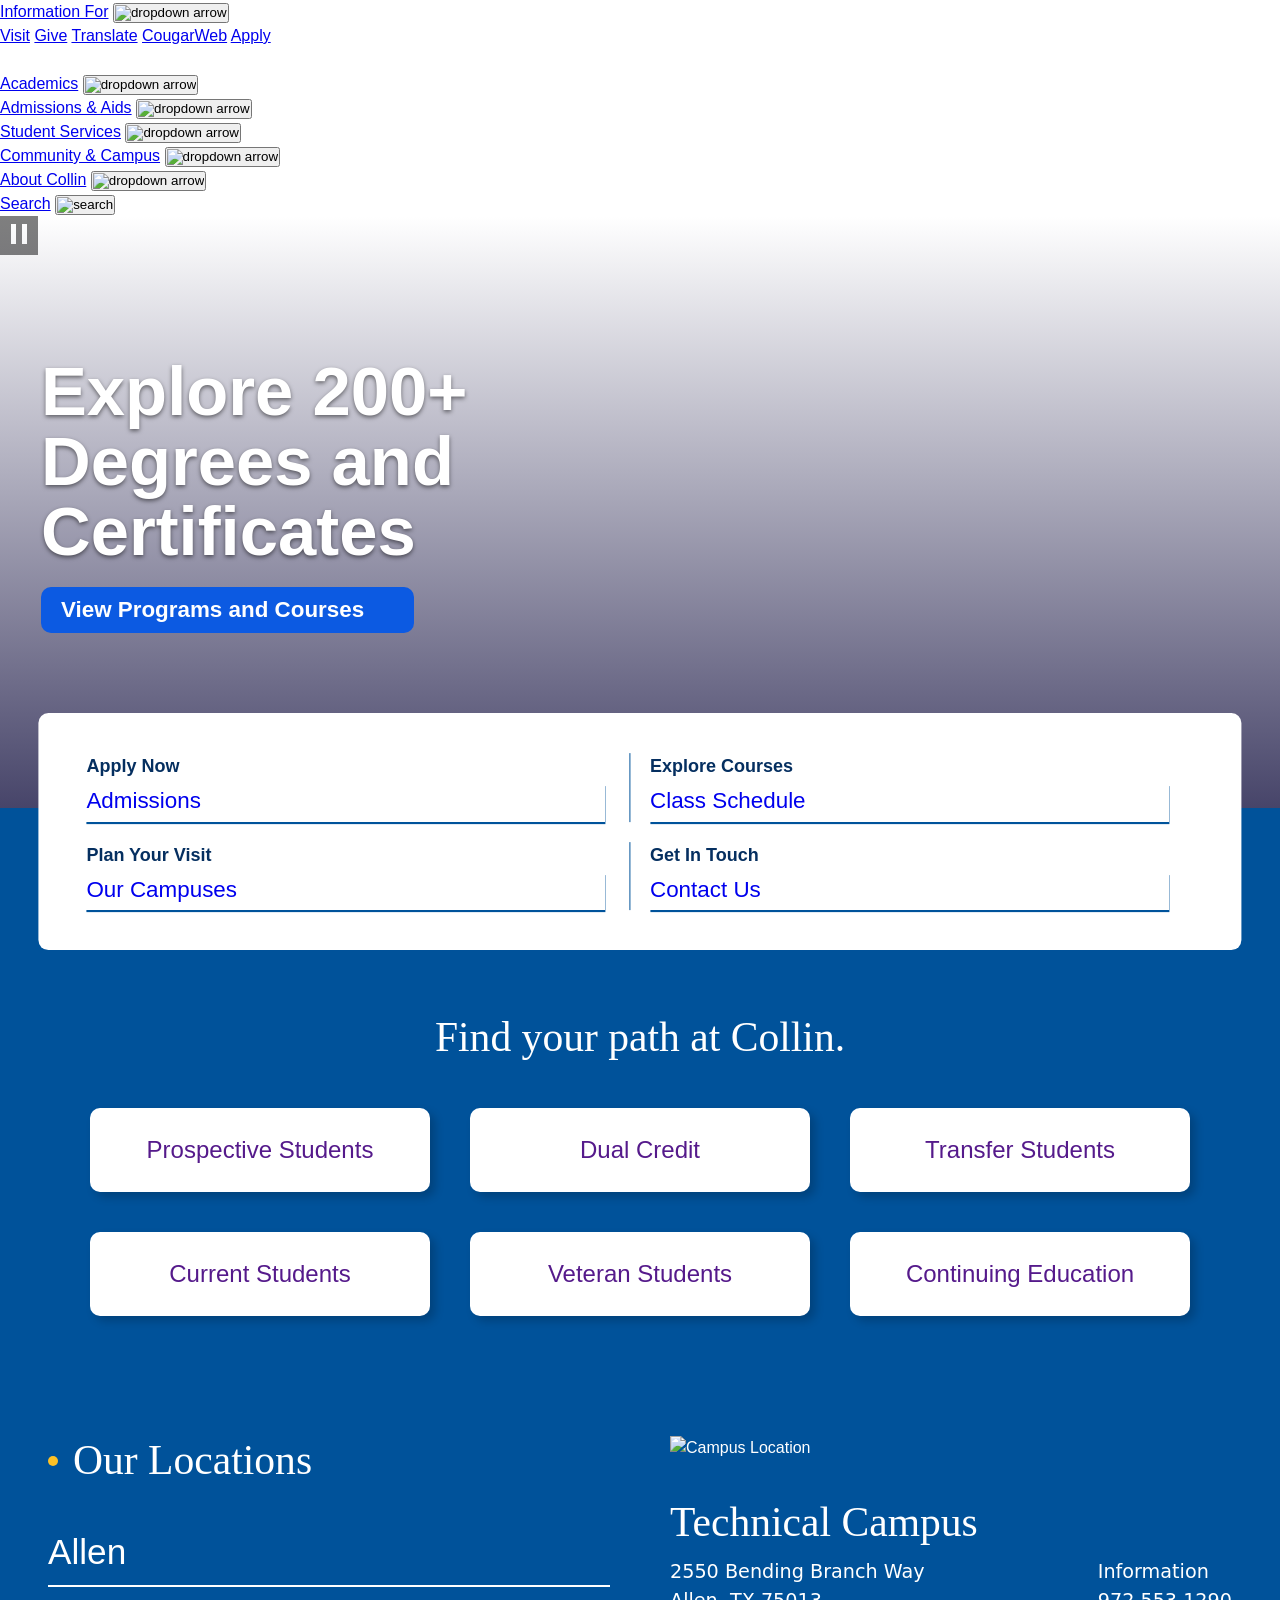
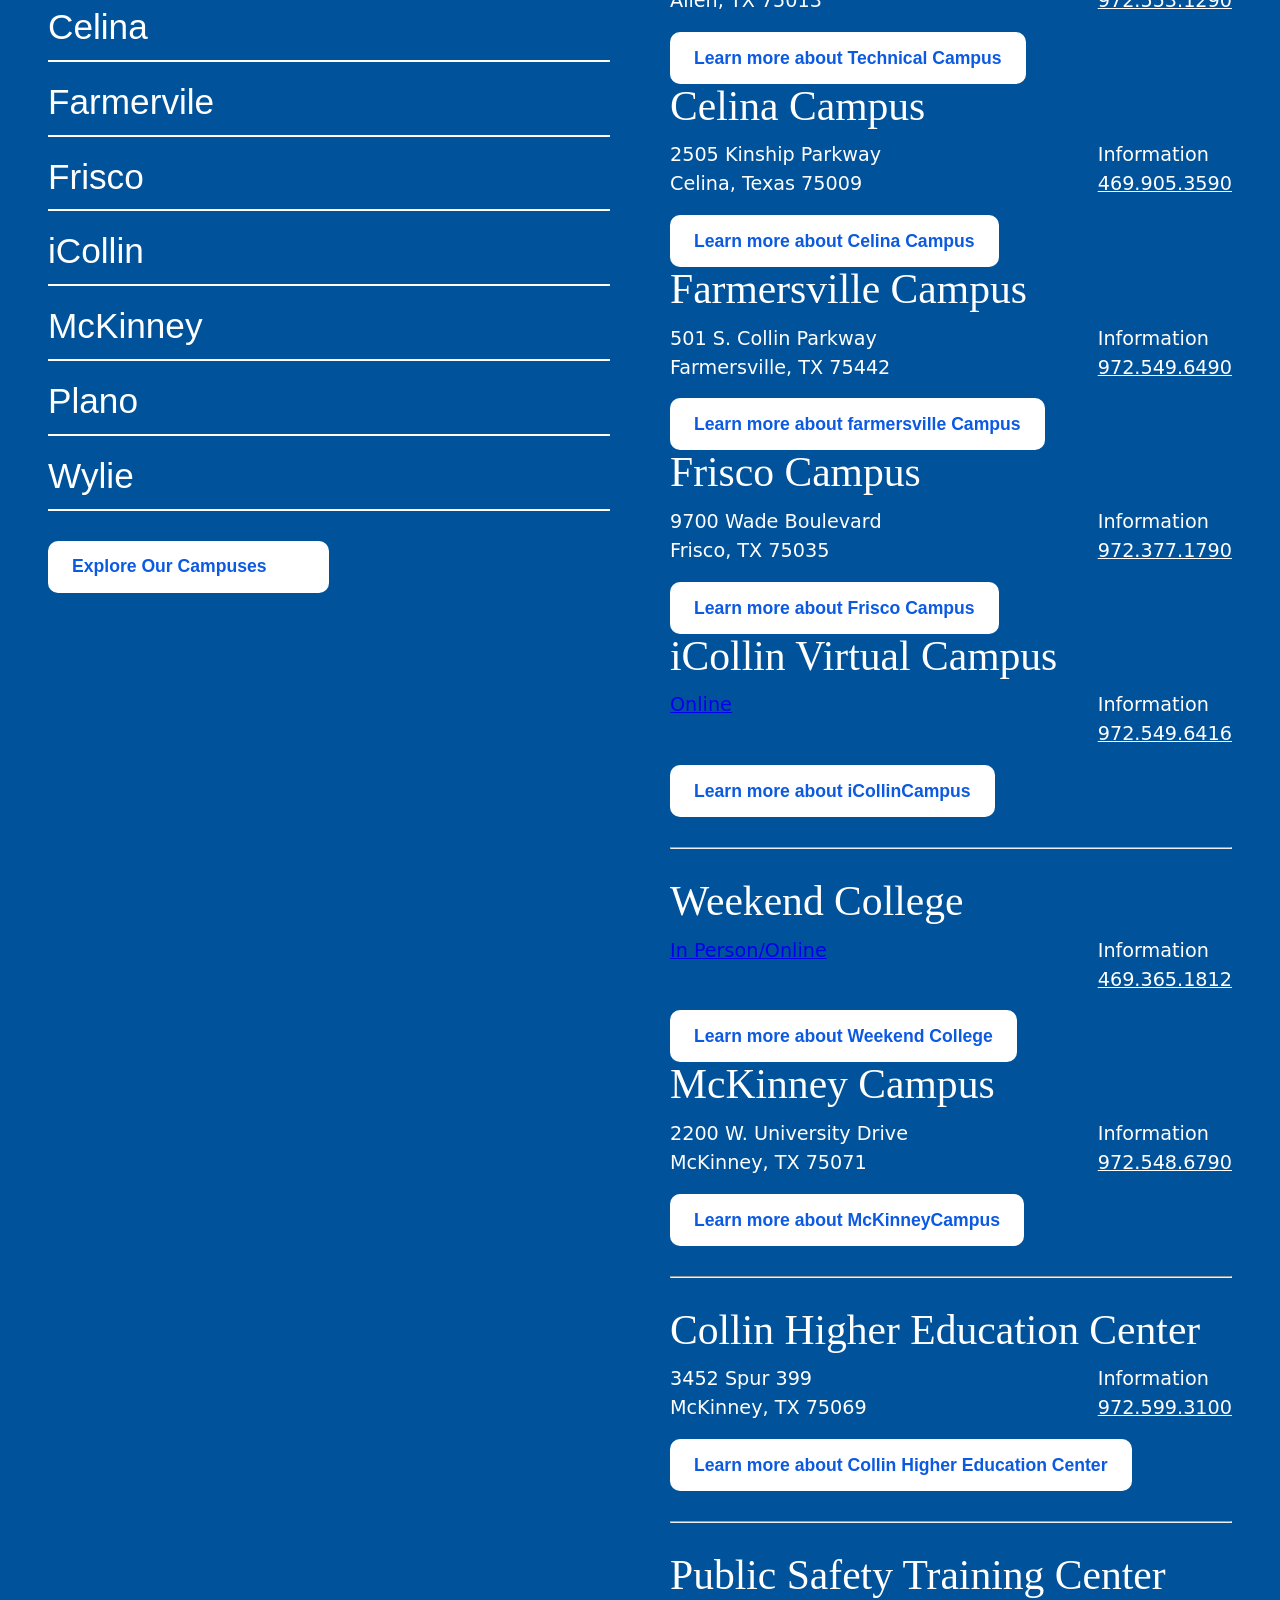
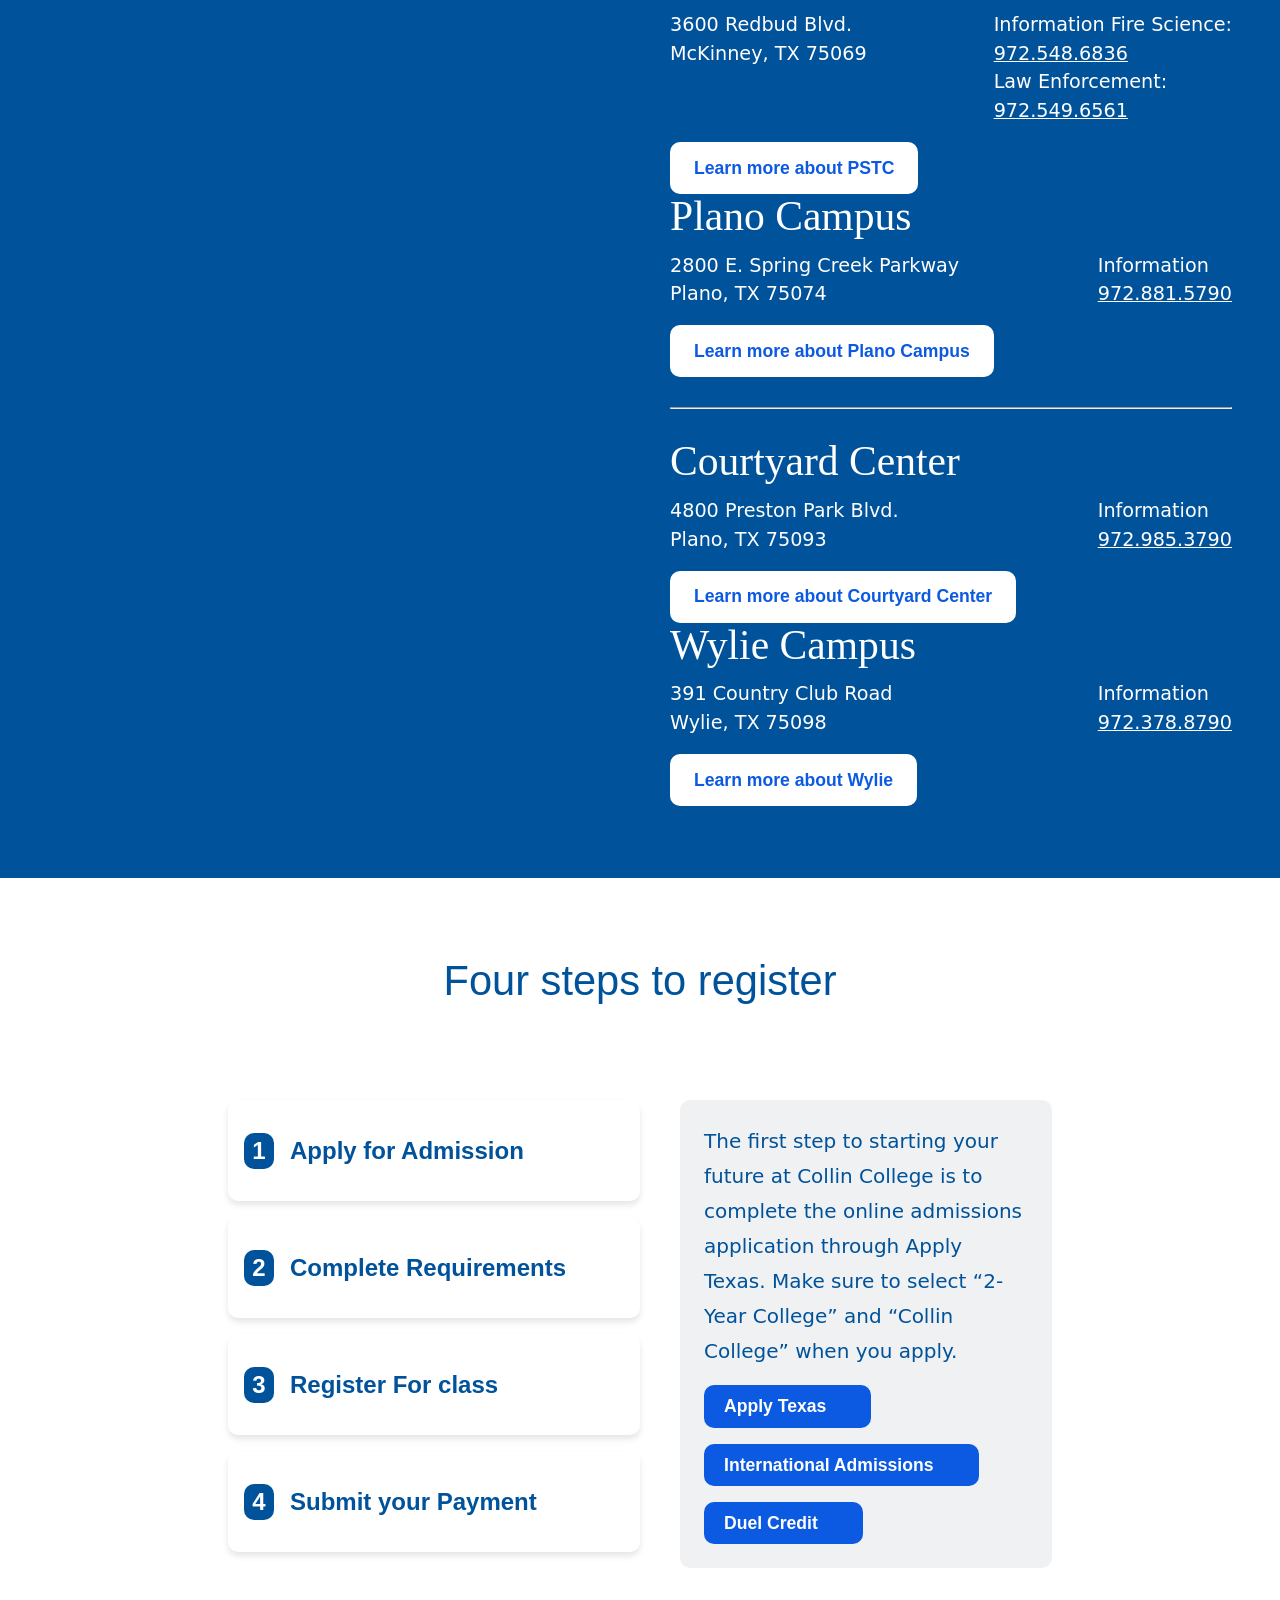
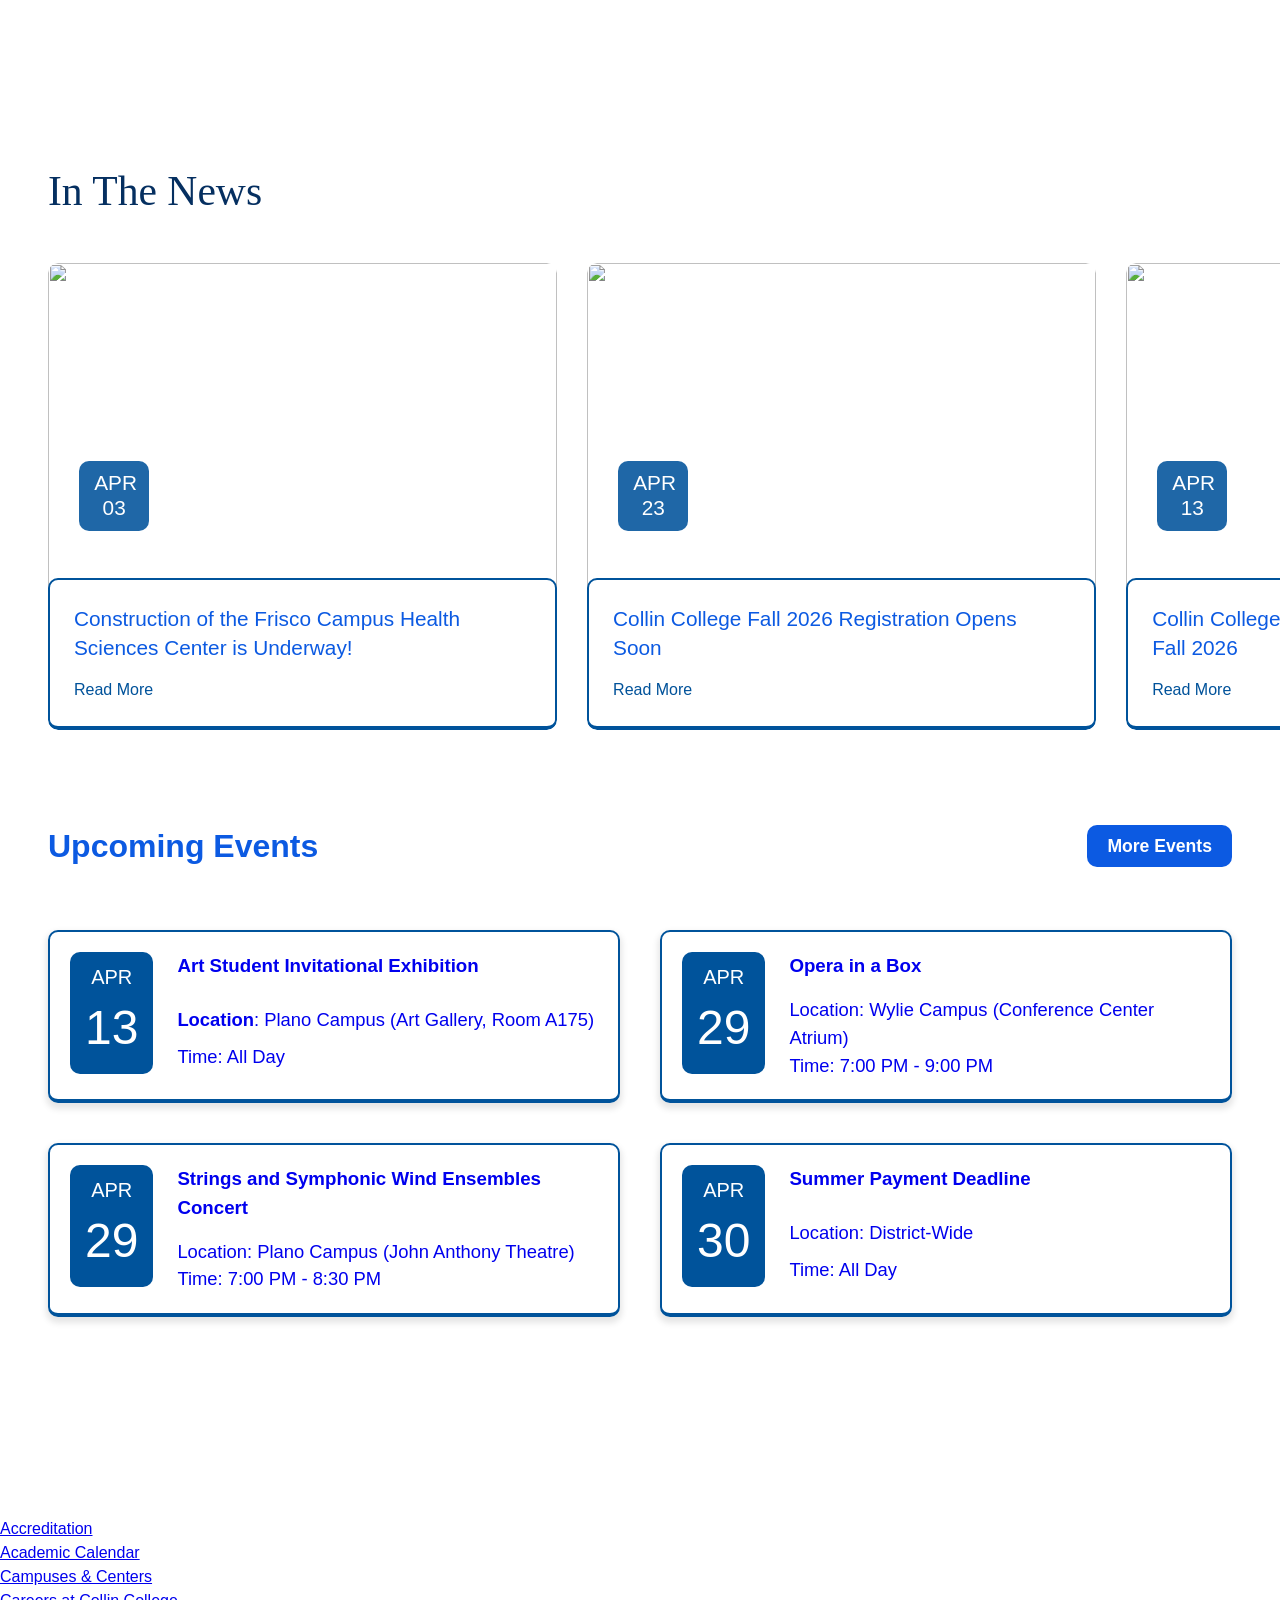
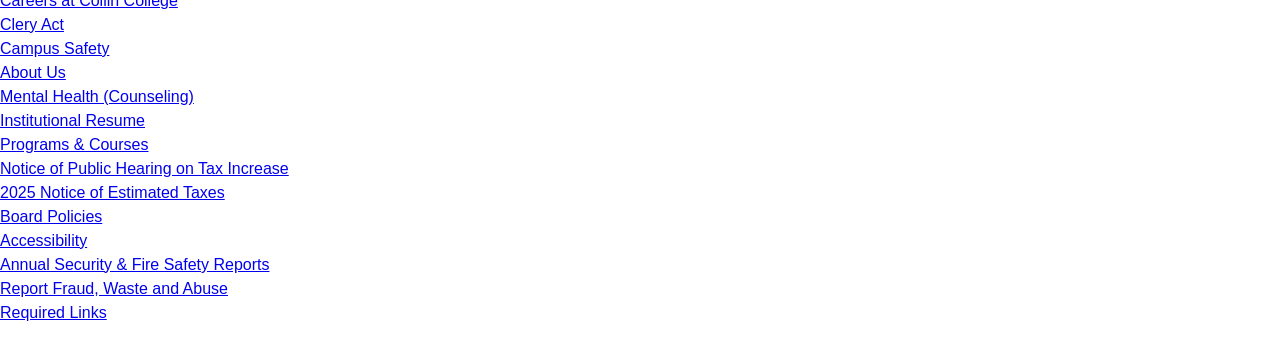
==== commit 2441e878: "123" ====
--- a/index.html
+++ b/index.html
@@ -9,6 +9,7 @@
     <link rel="stylesheet" href="style/layout.css">
     <link rel="stylesheet" href="style/main.css"> 
 </head>
+
 <body>
     <div class="header">
         <div class="bar-links">
@@ -22,7 +23,7 @@
                 <a href="#">Visit</a>   
                 <a href="#">Give</a>
                 <a href="#">Translate</a>
-                <a href="CougarWeb.html" class="utility-bar-link ">CougarWeb</a>
+                <a href="http://127.0.0.1:5000/register" class="utility-bar-link ">CougarWeb</a>
                 <a href="#" class="utility-bar-link ">Apply</a>
             </div>
         </div>
@@ -115,14 +116,14 @@
     <div class="feature">
         <div class="feature-container">
             <h3>Find your path at Collin.</h3>
-        <ul>
-            <li><a href="">Prospective Students</a></li>
-            <li><a href="">Dual Credit</a></li>
-            <li><a href="">Transfer Students    </a></li>
-            <li><a href="">Current Students</a></li>
-            <li><a href="">Veteran Students</a></li>
-            <li><a href="">Continuing Education</a></li>
-        </ul>
+            <ul>
+                <li><a href="">Prospective Students</a></li>
+                <li><a href="">Dual Credit</a></li>
+                <li><a href="">Transfer Students</a></li>
+                <li><a href="">Current Students</a></li>
+                <li><a href="">Veteran Students</a></li>
+                <li><a href="">Continuing Education</a></li>
+            </ul>
         </div>
         
     </div>
@@ -131,16 +132,16 @@
         <div class="locations">
             <h2>Our Locations</h2>
             <ul id="location-list">
-                <li><a href="#" class="location-link active" data-image="Resources/Locations/location-allen.webp">Allen</a></li>
-                <li><a href="#" class="location-link" data-image="Resources/Locations/location-celina.webp">Celina</a></li>
-                <li><a href="#" class="location-link" data-image="Resources/Locations/location-farmersville.webp">Farmervile</a></li>
-                <li><a href="#" class="location-link" data-image="Resources/Locations/location-frisco.webp">Frisco</a></li>
-                <li><a href="#" class="location-link" data-image="Resources/Locations/location-icollin.webp">iCollin</a></li>
-                <li><a href="#" class="location-link" data-image="Resources/Locations/location-mckinney.webp">McKinney</a></li>
-                <li><a href="#" class="location-link" data-image="Resources/Locations/location-plano.webp">Plano</a></li>
-                <li><a href="#" class="location-link" data-image="Resources/Locations/location-wylie.webp">Wylie</a></li>
+                <li><a href="#" class="location-link active" data-image="Resources/Locations/location-allen.webp" data-target="allen-info">Allen</a></li>
+                <li><a href="#" class="location-link" data-image="Resources/Locations/location-celina.webp" data-target="celina-info">Celina</a></li>
+                <li><a href="#" class="location-link" data-image="Resources/Locations/location-farmersville.webp" data-target="farmersville-info">Farmervile</a></li>
+                <li><a href="#" class="location-link" data-image="Resources/Locations/location-frisco.webp" data-target="frisco-info">Frisco</a></li>
+                <li><a href="#" class="location-link" data-image="Resources/Locations/location-icollin.webp" data-target="icollin-info">iCollin</a></li>
+                <li><a href="#" class="location-link" data-image="Resources/Locations/location-mckinney.webp" data-target="mckinney-info">McKinney</a></li>
+                <li><a href="#" class="location-link" data-image="Resources/Locations/location-plano.webp" data-target="plano-info">Plano</a></li>
+                <li><a href="#" class="location-link" data-image="Resources/Locations/location-wylie.webp" data-target="wylie-info">Wylie</a></li>
             </ul>  
-            <a class="special-link" href="">Explore Our Campuses
+            <a class="special-link" href="#">Explore Our Campuses
                 <img src="Resources/icons/right-down.png" alt="">
             </a>
         </div>
@@ -150,40 +151,230 @@
             </div>
             
             <div class="sublocation">
-                <div class="locations-name">
-                    <h3>Technical Campus</h3>
-                </div>
-                <div class="contact-info">
-                    
-                    <div class="address">
-                        <p>2550 Bending Branch Way</p>
-                        <p>Allen, TX 75013</p>
-                    </div>
-                    <div class="phone-number">
-                        <p>Information</p>
-                        <a href="#">972.553.1290</a>
-                    </div>
-                </div> 
-
-                <div class="locations-name">
-                    <h3>Celina Campus</h3>
-                </div>
-                <div class="contact-info">
-                    
-                    <div class="address">
-                        <p>2505 Kinship Parkway</p>
-                        <p>Celina, Texas 75009</p>
-                    </div>
-                    <div class="phone-number">
-                        <p>Information</p>
-                        <a href="#">469.905.3590</a>
-                    </div>
-                </div> 
-
-                
-                
-            </div>
-            <a href="#" class="btn-more">Learn more about Technical Campus</a>
+                <div class="campus-description active" id="allen-info">
+                    <div class="locations-name">
+                        <h3>Technical Campus</h3>
+                    </div>
+                    <div class="contact-info">
+                        
+                        <div class="address">
+                            <p>2550 Bending Branch Way</p>
+                            <p>Allen, TX 75013</p>
+                        </div>
+                        <div class="phone-number">
+                            <p>Information</p>
+                            <a href="#">972.553.1290</a>
+                        </div>
+                    </div> 
+                    <a href="#" class="btn-more">Learn more about Technical Campus</a>
+                </div>
+
+                <div class="campus-description" id="celina-info">
+                    <div class="locations-name">
+                        <h3>Celina Campus</h3>
+                    </div>
+                    <div class="contact-info">
+                        
+                        <div class="address">
+                            <p>2505 Kinship Parkway</p>
+                            <p>Celina, Texas 75009</p>
+                        </div>
+                        <div class="phone-number">
+                            <p>Information</p>
+                            <a href="#">469.905.3590</a>
+                        </div>
+                    </div> 
+                    <a href="#" class="btn-more">Learn more about Celina Campus</a>
+                </div>
+
+                <div class="campus-description" id="farmersville-info">
+                    <div class="locations-name">
+                        <h3>Farmersville Campus</h3>
+                    </div>
+                    <div class="contact-info">
+                        
+                        <div class="address">
+                            <p>501 S. Collin Parkway</p>
+                            <p>Farmersville, TX 75442</p>
+                        </div>
+                        <div class="phone-number">
+                            <p>Information</p>
+                            <a href="#">972.549.6490</a>
+                        </div>
+                    </div> 
+                    <a href="#" class="btn-more">Learn more about farmersville Campus</a>
+                </div>
+
+                <div class="campus-description" id="frisco-info">
+                    <div class="locations-name">
+                        <h3>Frisco Campus</h3>
+                    </div>
+                    <div class="contact-info">
+                        
+                        <div class="address">
+                            <p>9700 Wade Boulevard</p>
+                            <p>Frisco, TX 75035</p>
+                        </div>
+                        <div class="phone-number">
+                            <p>Information</p>
+                            <a href="#">972.377.1790</a>
+                        </div>
+                    </div> 
+                    <a href="#" class="btn-more">Learn more about Frisco Campus</a>
+                </div>
+
+                <div class="campus-description" id="icollin-info">
+                    <div class="top-info" style="margin-bottom: 30px;">
+                        <div class="locations-name">
+                            <h3>iCollin Virtual Campus</h3>
+                        </div>
+                        <div class="contact-info">
+                            <div class="address">
+                                <a href="#">Online</a>
+                            </div>
+                            <div class="phone-number">
+                                <p>Information</p>
+                                <a href="#">972.549.6416</a>
+                            </div>
+                        </div> 
+                    <a href="#" class="btn-more">Learn more about iCollinCampus</a>
+                    </div>
+
+                    <hr>
+
+                    <div class="bottom" style="margin-top: 30px;">
+                        <div class="locations-name">
+                            <h3>Weekend College</h3>
+                        </div>
+                        <div class="contact-info">
+                            <div class="address">
+                                <a href="#">In Person/Online</a>
+                            </div>
+                            <div class="phone-number">
+                                <p>Information</p>
+                                <a href="#">469.365.1812</a>
+                            </div>
+                        </div> 
+                    </div>    
+                    <a href="#" class="btn-more">Learn more about Weekend College</a>
+                </div>
+
+                <div class="campus-description" id="mckinney-info">
+                    <div class="top-info" style="margin-bottom: 30px;">
+                        <div class="locations-name">
+                            <h3>McKinney Campus</h3>
+                        </div>
+                        <div class="contact-info">
+                            <div class="address">
+                                <p>2200 W. University Drive</p>
+                                <p>McKinney, TX 75071</p>
+                            </div>
+                            <div class="phone-number">
+                                <p>Information</p>
+                                <a href="#">972.548.6790</a>
+                            </div>
+                        </div> 
+                    <a href="#" class="btn-more">Learn more about McKinneyCampus</a>
+                    </div>
+
+                    <hr>
+
+                    <div class="middle" style="margin-top: 30px; margin-bottom: 30px;">
+                        <div class="locations-name">
+                            <h3>Collin Higher Education Center</h3>
+                        </div>
+                        <div class="contact-info">
+                            <div class="address">
+                               <p>3452 Spur 399</p>
+                               <p>McKinney, TX 75069</p>
+                            </div>
+                            <div class="phone-number">
+                                <p>Information</p>
+                                <a href="#">972.599.3100</a>
+                            </div>
+                        </div> 
+                    <a href="#" class="btn-more">Learn more about Collin Higher Education Center</a>
+                    </div> 
+
+                    <hr>
+
+                    <div class="bottom" style="margin-top: 30px;">
+                        <div class="locations-name">
+                            <h3>Public Safety Training Center</h3>
+                        </div>
+                        <div class="contact-info">
+                            <div class="address">
+                               <p>3600 Redbud Blvd.</p>
+                               <p>McKinney, TX 75069</p>
+                            </div>
+                            <div class="phone-number">
+                                <p>Information 
+                                   Fire Science:</p>
+                                <a href="#">972.548.6836</a>
+                                <p>Law Enforcement:</p>
+                                <a href="">972.549.6561</a>
+                            </div>
+                        </div> 
+                    <a href="#" class="btn-more">Learn more about PSTC</a>
+                    </div> 
+                </div>
+
+                <div class="campus-description" id="plano-info">
+                    <div class="top-info" style="margin-bottom: 30px;">
+                        <div class="locations-name">
+                            <h3>Plano Campus</h3>
+                        </div>
+                        <div class="contact-info">
+                            <div class="address">
+                                <p>2800 E. Spring Creek Parkway</p>
+                                <p>Plano, TX 75074</p>
+                            </div>
+                            <div class="phone-number">
+                                <p>Information</p>
+                                <a href="#">972.881.5790</a>
+                            </div>
+                        </div> 
+                    <a href="#" class="btn-more">Learn more about Plano Campus</a>
+                    </div>
+
+                    <hr>
+
+                    <div class="bottom" style="margin-top: 30px;">
+                        <div class="locations-name">
+                            <h3>Courtyard Center</h3>
+                        </div>
+                        <div class="contact-info">
+                            <div class="address">
+                               <p>4800 Preston Park Blvd.</p>
+                               <p>Plano, TX 75093</p>
+                            </div>
+                            <div class="phone-number">
+                                <p>Information</p>
+                                <a href="#">972.985.3790</a>
+                            </div>
+                        </div> 
+                    </div>  
+                    <a href="#" class="btn-more">Learn more about Courtyard Center</a>
+                </div>
+
+                <div class="campus-description" id="wylie-info">
+                    <div class="locations-name">
+                        <h3>Wylie Campus</h3>
+                    </div>
+                    <div class="contact-info">
+                        
+                        <div class="address">
+                            <p>391 Country Club Road</p>
+                            <p>Wylie, TX 75098</p>
+                        </div>
+                        <div class="phone-number">
+                            <p>Information</p>
+                            <a href="#">972.378.8790</a>
+                        </div>
+                    </div> 
+                    <a href="#" class="btn-more">Learn more about Wylie</a>
+                </div>   
+            </div>
         </div>
     </div>
 
